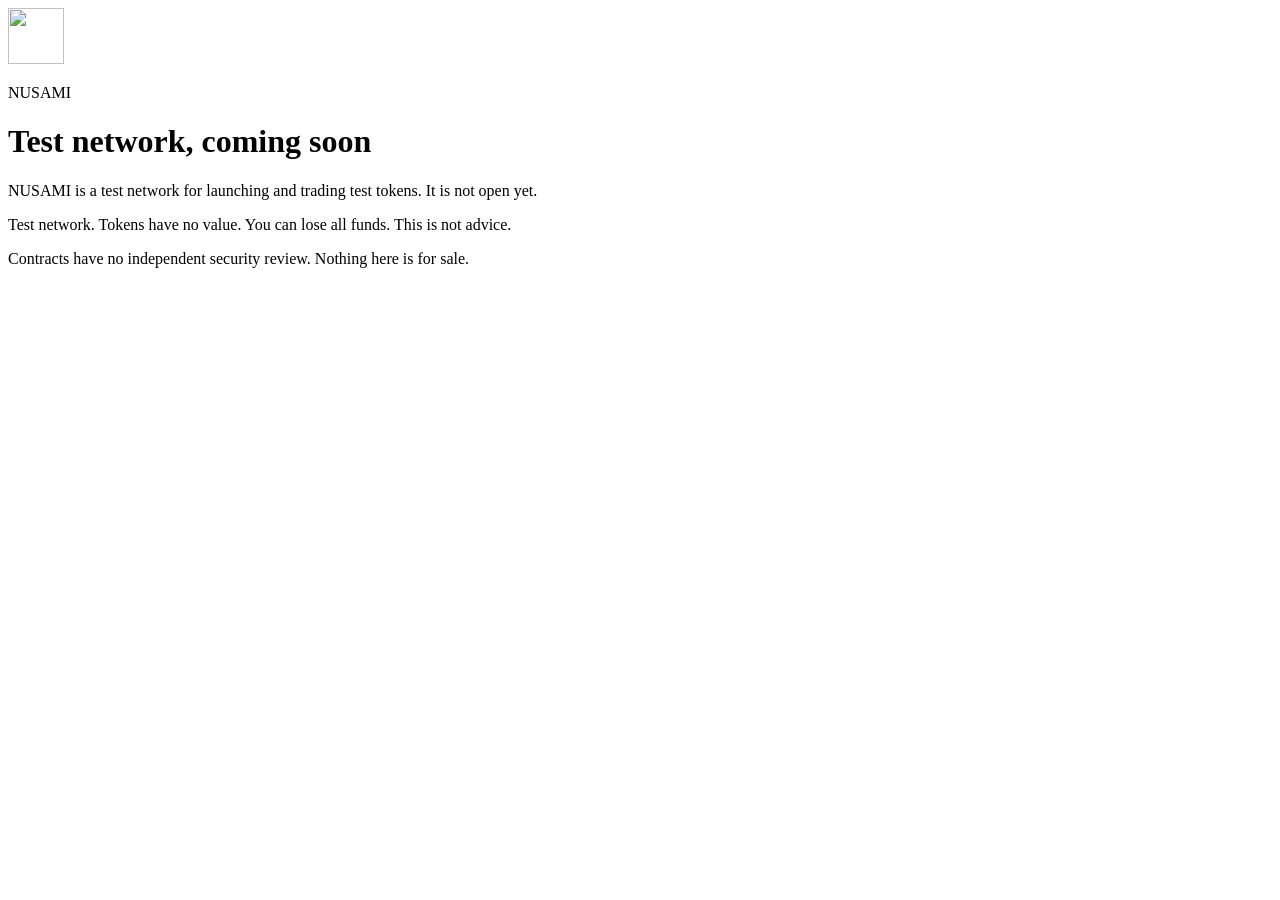
==== public/index.html @ 864a85ed "Cloudflare Workers static assets: wrangler.jsonc (name nusami-site, compatibility_date 2026-11-18, a" ====
<!doctype html>
<html lang="en">
<head>
<meta charset="utf-8">
<meta name="viewport" content="width=device-width, initial-scale=1">
<title>NUSAMI — test network, coming soon</title>
<meta name="description" content="NUSAMI test network. Coming soon. Tokens have no value.">
<meta name="robots" content="noindex">
<link rel="icon" href="/favicon-32.png" sizes="32x32">
<link rel="stylesheet" href="/root.css">
</head>
<body>
<main>
  <img class="mark" src="/nusami-mark.svg" alt="" width="56" height="56">
  <p class="eyebrow">NUSAMI</p>
  <h1>Test network, coming soon</h1>
  <p class="lead">NUSAMI is a test network for launching and trading test tokens. It is not open yet.</p>
  <p class="notice">Test network. Tokens have no value. You can lose all funds. This is not advice.</p>
  <p class="small">Contracts have no independent security review. Nothing here is for sale.</p>
</main>
</body>
</html>
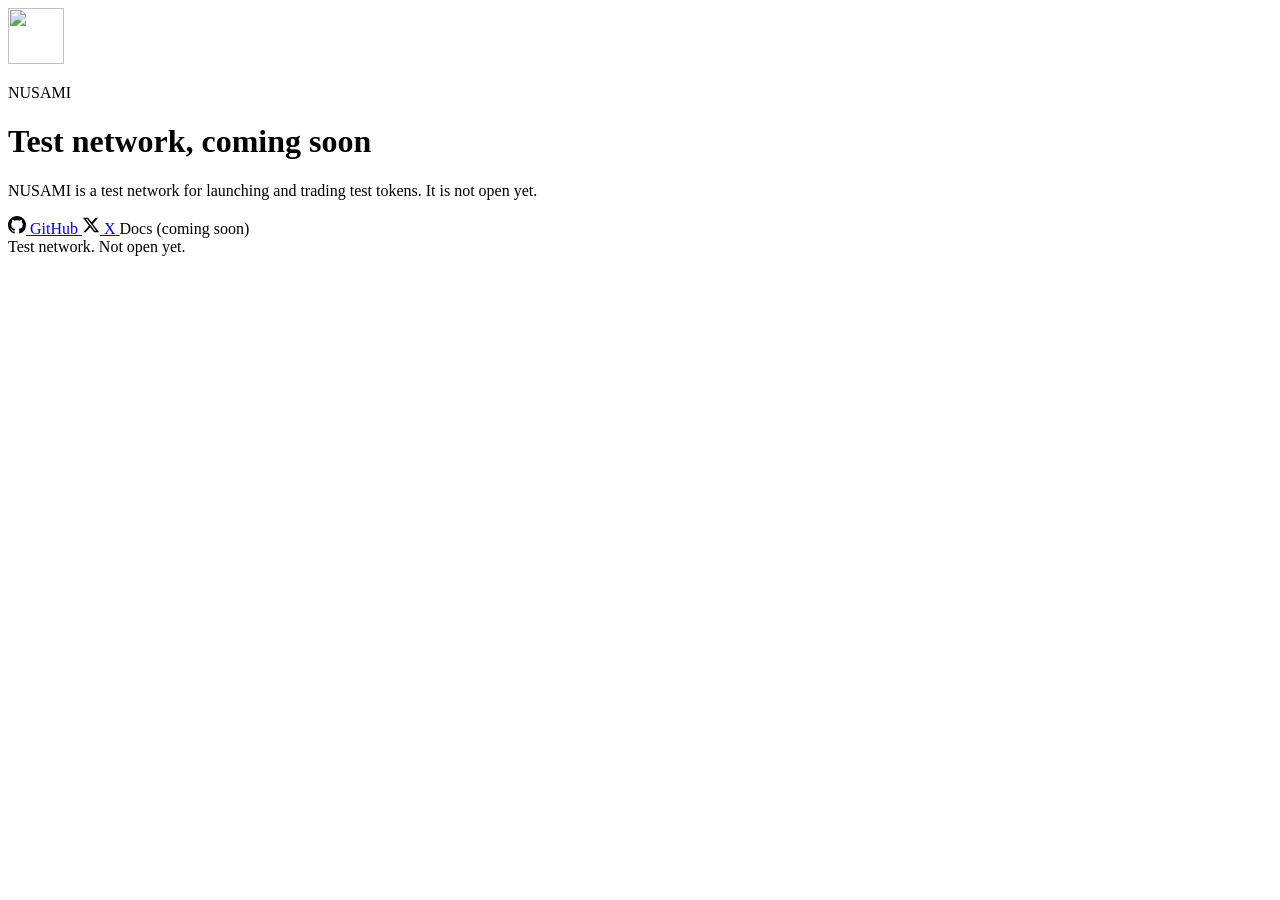
==== commit 0eb0ef76: "Home page: remove the red notice block and the 'Contracts…/Nothing here is for sale' line; add a mut" ====
--- a/public/index.html
+++ b/public/index.html
@@ -4,7 +4,7 @@
 <meta charset="utf-8">
 <meta name="viewport" content="width=device-width, initial-scale=1">
 <title>NUSAMI — test network, coming soon</title>
-<meta name="description" content="NUSAMI test network. Coming soon. Tokens have no value.">
+<meta name="description" content="NUSAMI test network. Coming soon.">
 <meta name="robots" content="noindex">
 <link rel="icon" href="/favicon-32.png" sizes="32x32">
 <link rel="stylesheet" href="/root.css">
@@ -15,8 +15,18 @@
   <p class="eyebrow">NUSAMI</p>
   <h1>Test network, coming soon</h1>
   <p class="lead">NUSAMI is a test network for launching and trading test tokens. It is not open yet.</p>
-  <p class="notice">Test network. Tokens have no value. You can lose all funds. This is not advice.</p>
-  <p class="small">Contracts have no independent security review. Nothing here is for sale.</p>
+  <nav class="links" aria-label="NUSAMI links">
+    <a class="link" href="https://github.com/NUSAMIchain" rel="noopener noreferrer" aria-label="GitHub (NUSAMIchain)">
+      <svg viewBox="0 0 16 16" width="18" height="18" aria-hidden="true" focusable="false"><path d="M8 0C3.58 0 0 3.58 0 8c0 3.54 2.29 6.53 5.47 7.59.4.07.55-.17.55-.38 0-.19-.01-.82-.01-1.49-2.01.37-2.53-.49-2.69-.94-.09-.23-.48-.94-.82-1.13-.28-.15-.68-.52-.01-.53.63-.01 1.08.58 1.23.82.72 1.21 1.87.87 2.33.66.07-.52.28-.87.51-1.07-1.78-.2-3.64-.89-3.64-3.95 0-.87.31-1.59.82-2.15-.08-.2-.36-1.02.08-2.12 0 0 .67-.21 2.2.82.64-.18 1.32-.27 2-.27.68 0 1.36.09 2 .27 1.53-1.04 2.2-.82 2.2-.82.44 1.1.16 1.92.08 2.12.51.56.82 1.27.82 2.15 0 3.07-1.87 3.75-3.65 3.95.29.25.54.73.54 1.48 0 1.07-.01 1.93-.01 2.2 0 .21.15.46.55.38A8.01 8.01 0 0 0 16 8c0-4.42-3.58-8-8-8z"/></svg>
+      <span>GitHub</span>
+    </a>
+    <a class="link" href="https://x.com/NUSAMIchain" rel="noopener noreferrer" aria-label="X (@NUSAMIchain)">
+      <svg viewBox="0 0 24 24" width="18" height="18" aria-hidden="true" focusable="false"><path d="M18.244 2.25h3.308l-7.227 8.26 8.502 11.24H16.17l-5.214-6.817L4.99 21.75H1.68l7.73-8.835L1.254 2.25H8.08l4.713 6.231zm-1.161 17.52h1.833L7.084 4.126H5.117z"/></svg>
+      <span>X</span>
+    </a>
+    <span class="link off">Docs (coming soon)</span>
+  </nav>
+  <footer class="foot">Test network. Not open yet.</footer>
 </main>
 </body>
 </html>
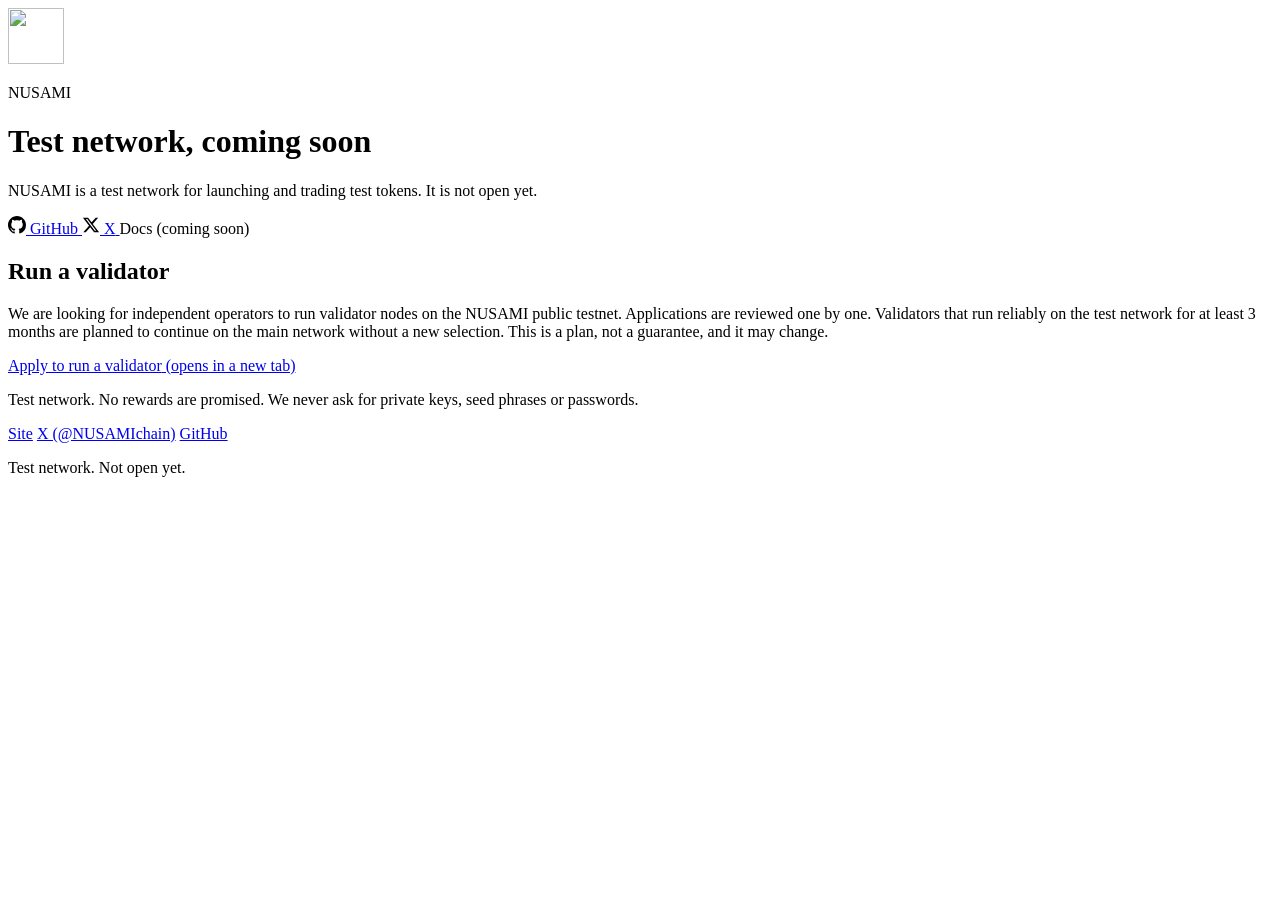
==== commit c5cbaaa8: "Home page: 'Run a validator' block before the footer (owner's text, button 'Apply to run a validator" ====
--- a/public/index.html
+++ b/public/index.html
@@ -26,7 +26,20 @@
     </a>
     <span class="link off">Docs (coming soon)</span>
   </nav>
-  <footer class="foot">Test network. Not open yet.</footer>
+  <section class="validator" aria-labelledby="validator-title">
+    <h2 id="validator-title">Run a validator</h2>
+    <p class="lead">We are looking for independent operators to run validator nodes on the NUSAMI public testnet. Applications are reviewed one by one. Validators that run reliably on the test network for at least 3 months are planned to continue on the main network without a new selection. This is a plan, not a guarantee, and it may change.</p>
+    <a class="btn-apply" href="https://docs.google.com/forms/d/e/1FAIpQLSfyrG4GrevrznrAkksikh52CEcdL9W8m1PxA5f0Acb2FlymFg/viewform" target="_blank" rel="noopener noreferrer">Apply to run a validator<span class="sr-only"> (opens in a new tab)</span></a>
+    <p class="note">Test network. No rewards are promised. We never ask for private keys, seed phrases or passwords.</p>
+  </section>
+  <footer class="foot">
+    <nav class="foot-links" aria-label="Footer">
+      <a href="https://nusami.xyz" rel="noopener noreferrer">Site</a>
+      <a href="https://x.com/NUSAMIchain" rel="noopener noreferrer">X (@NUSAMIchain)</a>
+      <a href="https://github.com/NUSAMIchain" rel="noopener noreferrer">GitHub</a>
+    </nav>
+    <p>Test network. Not open yet.</p>
+  </footer>
 </main>
 </body>
 </html>
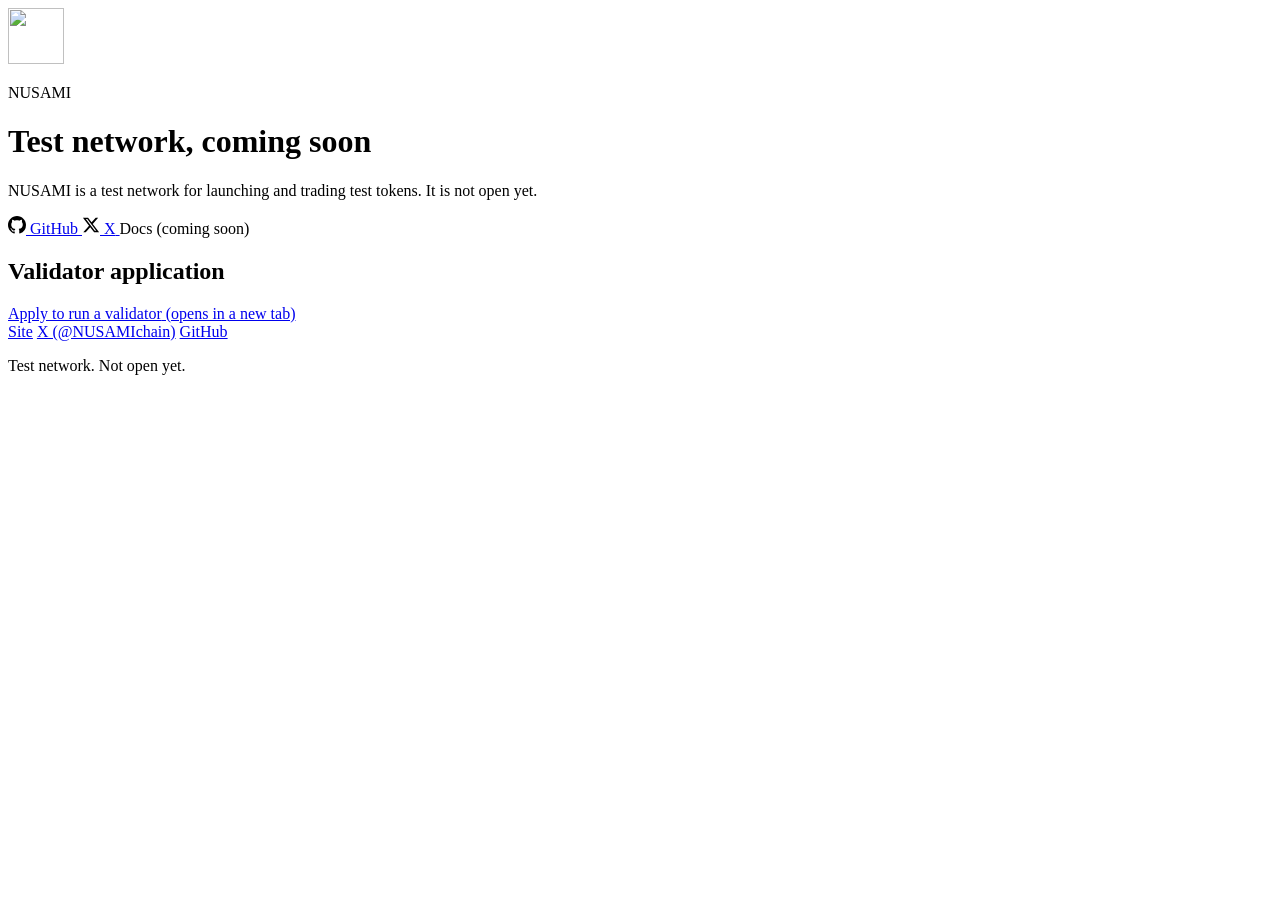
==== commit a390a63f: "Home page: simplify the validator block to the title 'Validator application' and the button 'Apply t" ====
--- a/public/index.html
+++ b/public/index.html
@@ -27,10 +27,8 @@
     <span class="link off">Docs (coming soon)</span>
   </nav>
   <section class="validator" aria-labelledby="validator-title">
-    <h2 id="validator-title">Run a validator</h2>
-    <p class="lead">We are looking for independent operators to run validator nodes on the NUSAMI public testnet. Applications are reviewed one by one. Validators that run reliably on the test network for at least 3 months are planned to continue on the main network without a new selection. This is a plan, not a guarantee, and it may change.</p>
+    <h2 id="validator-title">Validator application</h2>
     <a class="btn-apply" href="https://docs.google.com/forms/d/e/1FAIpQLSfyrG4GrevrznrAkksikh52CEcdL9W8m1PxA5f0Acb2FlymFg/viewform" target="_blank" rel="noopener noreferrer">Apply to run a validator<span class="sr-only"> (opens in a new tab)</span></a>
-    <p class="note">Test network. No rewards are promised. We never ask for private keys, seed phrases or passwords.</p>
   </section>
   <footer class="foot">
     <nav class="foot-links" aria-label="Footer">
